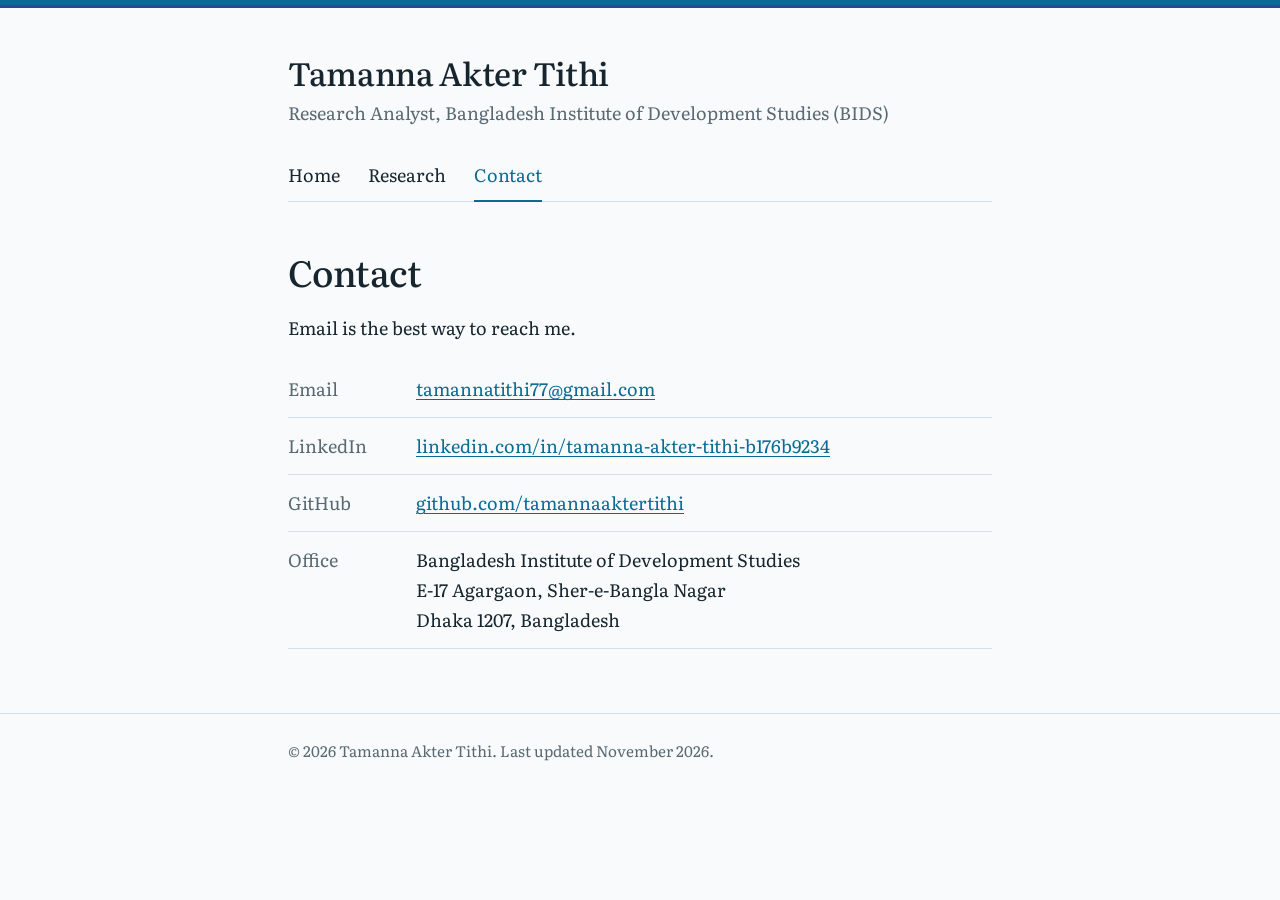
==== contact.html @ d598e7e2 "Add files via upload" ====
<!DOCTYPE html>
<html lang="en">
<head>
  <meta charset="utf-8">
  <meta name="viewport" content="width=device-width, initial-scale=1">
  <title>Contact · Tamanna Akter Tithi</title>
  <meta name="description" content="How to get in touch with Tamanna Akter Tithi.">
  <link rel="icon" href="data:image/svg+xml,%3Csvg xmlns='http://www.w3.org/2000/svg' viewBox='0 0 64 64'%3E%3Crect width='64' height='64' rx='12' fill='%230A6A94'/%3E%3Ctext x='32' y='45' font-family='Georgia,serif' font-size='40' text-anchor='middle' fill='white'%3ET%3C/text%3E%3C/svg%3E">
  <link rel="preconnect" href="https://fonts.googleapis.com">
  <link rel="preconnect" href="https://fonts.gstatic.com" crossorigin>
  <link href="https://fonts.googleapis.com/css2?family=Literata:ital,opsz,wght@0,7..72,400;0,7..72,500;0,7..72,600;1,7..72,400&display=swap" rel="stylesheet">
  <link rel="stylesheet" href="style.css">
</head>
<body>

  <header class="site-header">
    <div class="wrap">
      <p class="site-name"><a href="index.html">Tamanna Akter Tithi</a></p>
      <p class="site-role">Research Analyst, Bangladesh Institute of Development Studies (BIDS)</p>
      <nav class="site-nav" aria-label="Main">
        <a href="index.html">Home</a>
        <a href="research.html">Research</a>
        <a href="contact.html" aria-current="page">Contact</a>
      </nav>
    </div>
  </header>

  <main>
    <div class="wrap">
      <h1>Contact</h1>

      <p>Email is the best way to reach me.</p>

      <dl class="contact">
        <div>
          <dt>Email</dt>
          <dd><a href="mailto:tamannatithi77@gmail.com">tamannatithi77@gmail.com</a></dd>
        </div>
        <div>
          <dt>LinkedIn</dt>
          <dd><a href="https://www.linkedin.com/in/tamanna-akter-tithi-b176b9234/">linkedin.com/in/tamanna-akter-tithi-b176b9234</a></dd>
        </div>
        <div>
          <dt>GitHub</dt>
          <dd><a href="https://github.com/tamannaaktertithi">github.com/tamannaaktertithi</a></dd>
        </div>
        <div>
          <dt>Office</dt>
          <dd>Bangladesh Institute of Development Studies<br>E-17 Agargaon, Sher-e-Bangla Nagar<br>Dhaka 1207, Bangladesh</dd>
        </div>
      </dl>
    </div>
  </main>

  <footer class="site-footer">
    <div class="wrap">
      <p>© 2026 Tamanna Akter Tithi. Last updated November 2026.</p>
    </div>
  </footer>

</body>
</html>
---- style.css ----
/* Tamanna Akter Tithi — personal site
   Colours: change the six values under :root to restyle every page. */

:root {
  --paper: #F8FAFB;
  --ink: #17262E;
  --muted: #586973;
  --accent: #0A6A94;   /* links, current page */
  --deep: #1D4E96;     /* second blue, used in the top band */
  --rule: #D8E0E5;
  --mark: #FFF1B8;     /* highlight for "fill this in" notes */
  --mark-ink: #4A3B00;
  color-scheme: light;
}

@media (prefers-color-scheme: dark) {
  :root {
    --paper: #10191E;
    --ink: #E6EDF0;
    --muted: #9DADB6;
    --accent: #5CC0E8;
    --deep: #7FA6E6;
    --rule: #27353D;
    --mark: #57480A;
    --mark-ink: #FFF1B8;
    color-scheme: dark;
  }
}

*, *::before, *::after { box-sizing: border-box; }

html { -webkit-text-size-adjust: 100%; }

body {
  margin: 0;
  background: var(--paper);
  color: var(--ink);
  font-family: "Literata", Georgia, "Times New Roman", serif;
  font-size: 1.125rem;
  line-height: 1.68;
  /* two-tone band at the top of every page */
  border-top: 5px solid var(--accent);
  box-shadow: inset 0 3px 0 var(--deep);
}

.wrap {
  max-width: 47rem;
  margin: 0 auto;
  padding: 0 1.5rem;
}

a { color: var(--accent); text-underline-offset: 0.18em; text-decoration-thickness: 1px; }
a:hover { text-decoration-thickness: 2px; }
a:focus-visible { outline: 2px solid var(--accent); outline-offset: 3px; border-radius: 2px; }

/* ---------- Header ---------- */

.site-header { padding: 3rem 0 0; }

.site-name {
  margin: 0;
  font-size: 2rem;
  font-weight: 500;
  line-height: 1.2;
  letter-spacing: -0.01em;
}
.site-name a { color: var(--ink); text-decoration: none; }

.site-role { margin: 0.4rem 0 0; color: var(--muted); }

.site-nav {
  display: flex;
  flex-wrap: wrap;
  gap: 0.25rem 1.75rem;
  margin-top: 1.5rem;
  border-bottom: 1px solid var(--rule);
}
.site-nav a {
  color: var(--ink);
  text-decoration: none;
  padding: 0.5rem 0 0.6rem;
  border-bottom: 2px solid transparent;
  margin-bottom: -1px;
}
.site-nav a:hover { border-bottom-color: var(--rule); }
.site-nav a[aria-current="page"] { color: var(--accent); border-bottom-color: var(--accent); }

/* ---------- Main ---------- */

main { padding: 3rem 0 4rem; }

h1 {
  margin: 0 0 1.25rem;
  font-size: 2.25rem;
  font-weight: 500;
  line-height: 1.2;
  letter-spacing: -0.015em;
}
h2 {
  margin: 3rem 0 1rem;
  font-size: 1.4rem;
  font-weight: 600;
  line-height: 1.3;
}
p { margin: 0 0 1.15rem; }

/* Home: photo beside the introduction */
.intro {
  display: grid;
  grid-template-columns: 11rem 1fr;
  gap: 2.5rem;
  align-items: start;
}
.intro img {
  width: 11rem;
  height: 11rem;
  border-radius: 50%;
  object-fit: cover;
  display: block;
}

/* Research entries */
.paper { margin: 0 0 2.5rem; }
.paper-title { margin: 0 0 0.3rem; font-size: 1.2rem; font-weight: 600; line-height: 1.4; }
.paper-meta { margin: 0 0 0.7rem; color: var(--muted); font-size: 1rem; }
.paper p:last-child { margin-bottom: 0; }

/* A day drawn to scale, with the minutes saved marked */
.day { margin: 1.5rem 0 0; }
.day svg { display: block; width: 100%; height: auto; }
.day .day-track { fill: var(--rule); }
.day .day-saved { fill: var(--accent); }
.day .day-tick { stroke: var(--paper); stroke-width: 1; }
.day figcaption { margin-top: 0.6rem; color: var(--muted); font-size: 0.95rem; line-height: 1.5; }

/* Contact list */
.contact { margin: 0; padding: 0; }
.contact div { display: grid; grid-template-columns: 7rem 1fr; gap: 1rem; padding: 0.8rem 0; border-bottom: 1px solid var(--rule); }
.contact dt { color: var(--muted); }
.contact dd { margin: 0; overflow-wrap: anywhere; }

/* Notes to yourself: anything in yellow still needs your real details */
.todo { background: var(--mark); color: var(--mark-ink); padding: 0.05em 0.3em; border-radius: 3px; }

/* ---------- Footer ---------- */

.site-footer {
  border-top: 1px solid var(--rule);
  padding: 1.5rem 0 3rem;
  color: var(--muted);
  font-size: 0.95rem;
}
.site-footer p { margin: 0; }

/* ---------- Small screens ---------- */

@media (max-width: 36rem) {
  body { font-size: 1.0625rem; }
  .site-header { padding-top: 2rem; }
  .site-name { font-size: 1.65rem; }
  h1 { font-size: 1.85rem; }
  main { padding: 2rem 0 3rem; }
  .intro { grid-template-columns: 1fr; gap: 1.5rem; }
  .intro img { width: 9rem; height: 9rem; }
  .contact div { grid-template-columns: 1fr; gap: 0.1rem; }
}
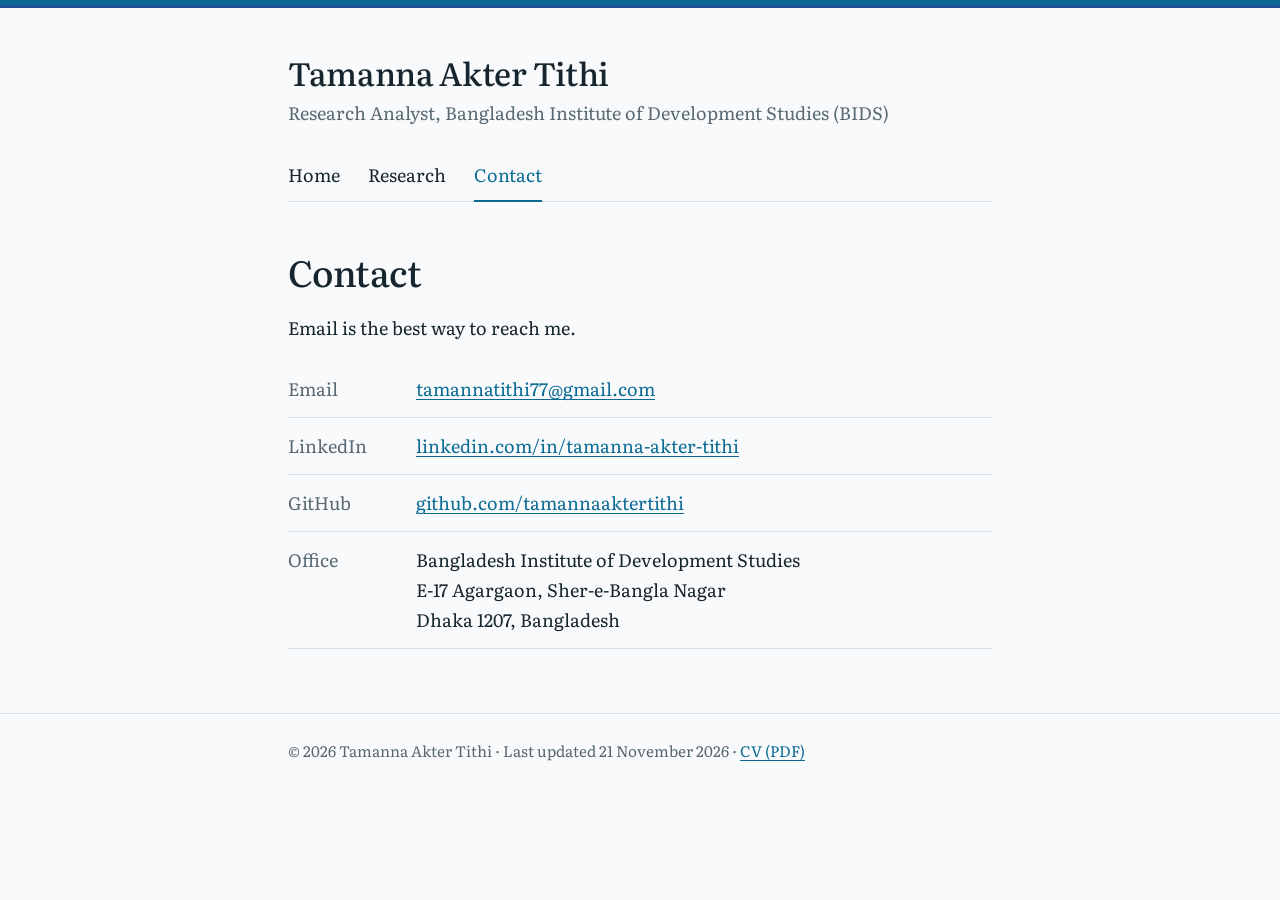
==== commit f6a81fd3: "Update LinkedIn link and footer information" ====
--- a/contact.html
+++ b/contact.html
@@ -38,7 +38,7 @@
         </div>
         <div>
           <dt>LinkedIn</dt>
-          <dd><a href="https://www.linkedin.com/in/tamanna-akter-tithi-b176b9234/">linkedin.com/in/tamanna-akter-tithi-b176b9234</a></dd>
+                    <dd><a href="https://www.linkedin.com/in/tamanna-akter-tithi/">linkedin.com/in/tamanna-akter-tithi</a></dd>
         </div>
         <div>
           <dt>GitHub</dt>
@@ -54,7 +54,7 @@
 
   <footer class="site-footer">
     <div class="wrap">
-      <p>© 2026 Tamanna Akter Tithi. Last updated November 2026.</p>
+            <p>© 2026 Tamanna Akter Tithi · Last updated 21 November 2026 · <a href="Tamanna_Akter_Tithi_CV..pdf">CV (PDF)</a></p>
     </div>
   </footer>
 
